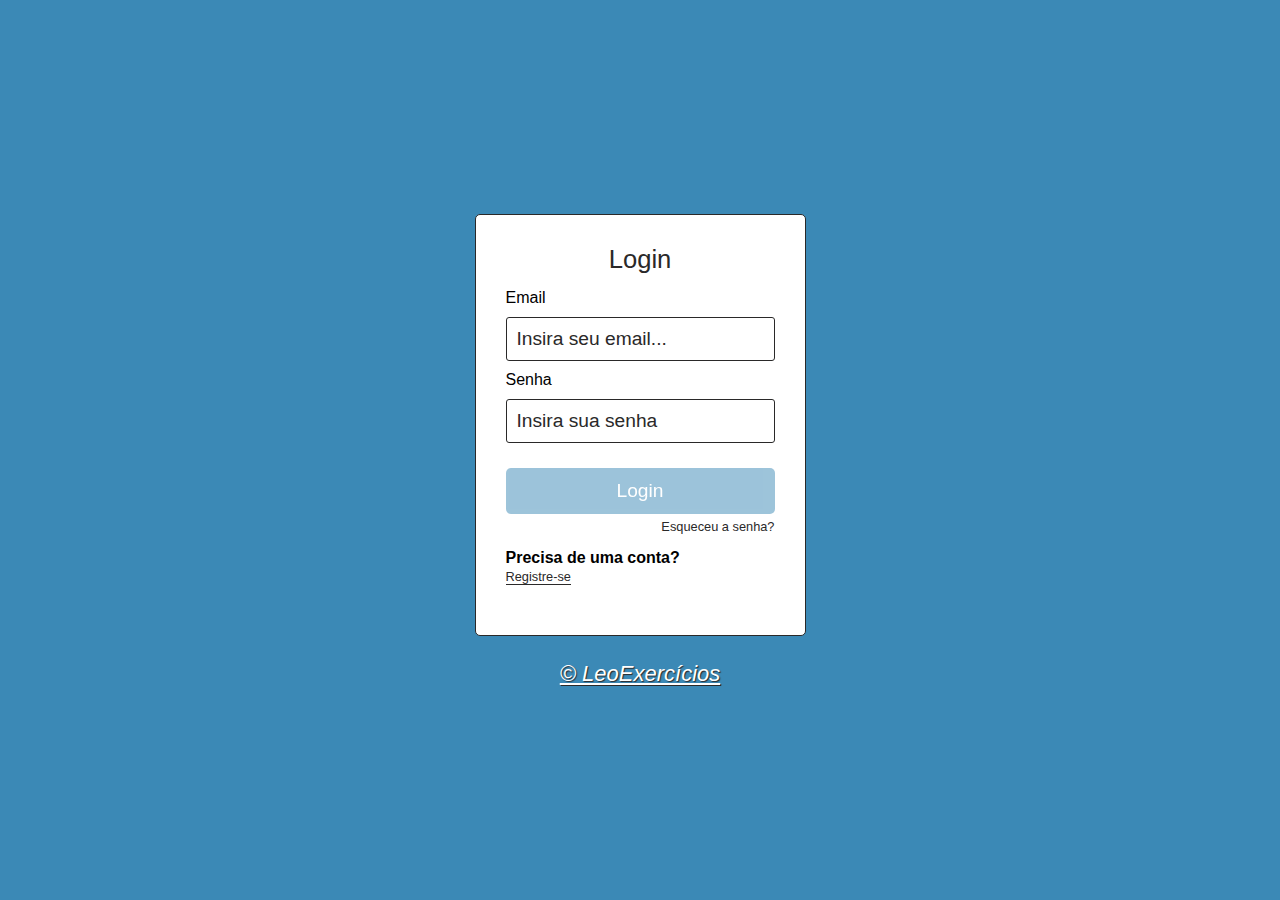
==== pages/login.html @ d655336d "test commit" ====
<!DOCTYPE html>
<html lang="pt-br">
<head>
    <meta charset="UTF-8">
    <meta http-equiv="X-UA-Compatible" content="IE=edge">
    <meta name="viewport" content="width=device-width, initial-scale=1.0">
    <title>TodoList</title>
    <link rel="stylesheet" href="../css/style.css">
    <script src="../js/main.js" defer></script>
</head>
<body>
    <main>
        <div class="login">
            <div class="input-div">
                <p class="title-form">Login</p>
                <form class="form">
                    <label for="email">Email</label>
                    <input type="email" class="input login-input" placeholder="Insira seu email..."
                        for="email" id="email" name="email" required>
                    <label for="password">Senha</label>
                    <input type="password" class="input senha-input" placeholder="Insira sua senha"
                        for="password" id="password" name="password" required>
                    <button type="submit" class="btn-login" disabled>Login</button>
                </form>
                <div class="opcoes">
                    <a class="e-senha" href="#">Esqueceu a senha?</a>
                    <div class="p-conta">
                        <p>Precisa de uma conta? </p>
                        <a class="registro" href="./pages/registro.html">Registre-se</a>
                    </div>
                </div>
            </div>
        <footer>&copy; LeoExercícios</footer>
      </div>
    </main>
</body>
</html>
---- css/style.css ----
* {
    border: none;
    box-sizing: border-box;
    margin: 0;
    padding: 0;
    border-radius: 0;
    list-style: none;
    text-decoration: none;
}

@import url('https://fonts.googleapis.com/css2?family=Roboto:wght@400;700&display=swap');

body {
    font-family: 'Roboto', sans-serif;
}

.title-form {
    font-size: 1.6em;
    margin: 0 auto 15px;
    color: rgb(42, 41, 41);
    font-family: 700;
}

.login {
    display: flex;
    justify-content: center;
    align-items: center;
    flex-direction: column;
    width: 100%;
    height: 100vh;
    background-color: rgb(59, 137, 182);
}

.input {
    border-radius: 3px;
    padding: 10px;
    font-size: 1.2em;
    color: rgb(42, 41, 41);
    width: 100%;
    border: 1px solid rgb(42, 41, 41);
}

.input::placeholder {
    color: rgb(42, 41, 41);
}

.form {
    display: flex;
    flex-direction: column;
    gap: 10px;
}

.input-div {
    padding: 30px 30px 50px;
    border-radius: 5px;
    background-color: white;
    display: flex;
    flex-direction: column;
    align-items: center;
    border: 1px solid rgb(42, 41, 41);
}

.btn-login {
    width: 100%;
    padding: 12px;
    background-color: rgb(59, 137, 182);
    border-radius: 5px;
    color: white;
    font-size: 1.2em;
    cursor: pointer;
    margin-top: 15px;
}

.btn-login:disabled {
    opacity: 0.5;
}

.login-input {
    outline: 0;
}

.opcoes {
    margin-top: 5px;
    display: flex;
    gap: 15px;
    width: 100%;
    flex-direction: column;
}

.opcoes p {
    font-weight: 700;
    font-size: 1em;
}

.e-senha {
    text-align: end;
    color: rgb(42, 41, 41);
    font-size: 0.8em;
}

.registro {
    font-size: 0.8em;
    color: rgb(42, 41, 41);
    border-bottom: 1px solid rgb(42, 41, 41);
}

footer {
    text-align: center;
    margin-top: 25px;
    font-size: 22px;
    font-style: italic;
    text-shadow: 1px 1px 1px rgb(42, 41, 41);
    text-decoration: underline;
    color: white;
  }
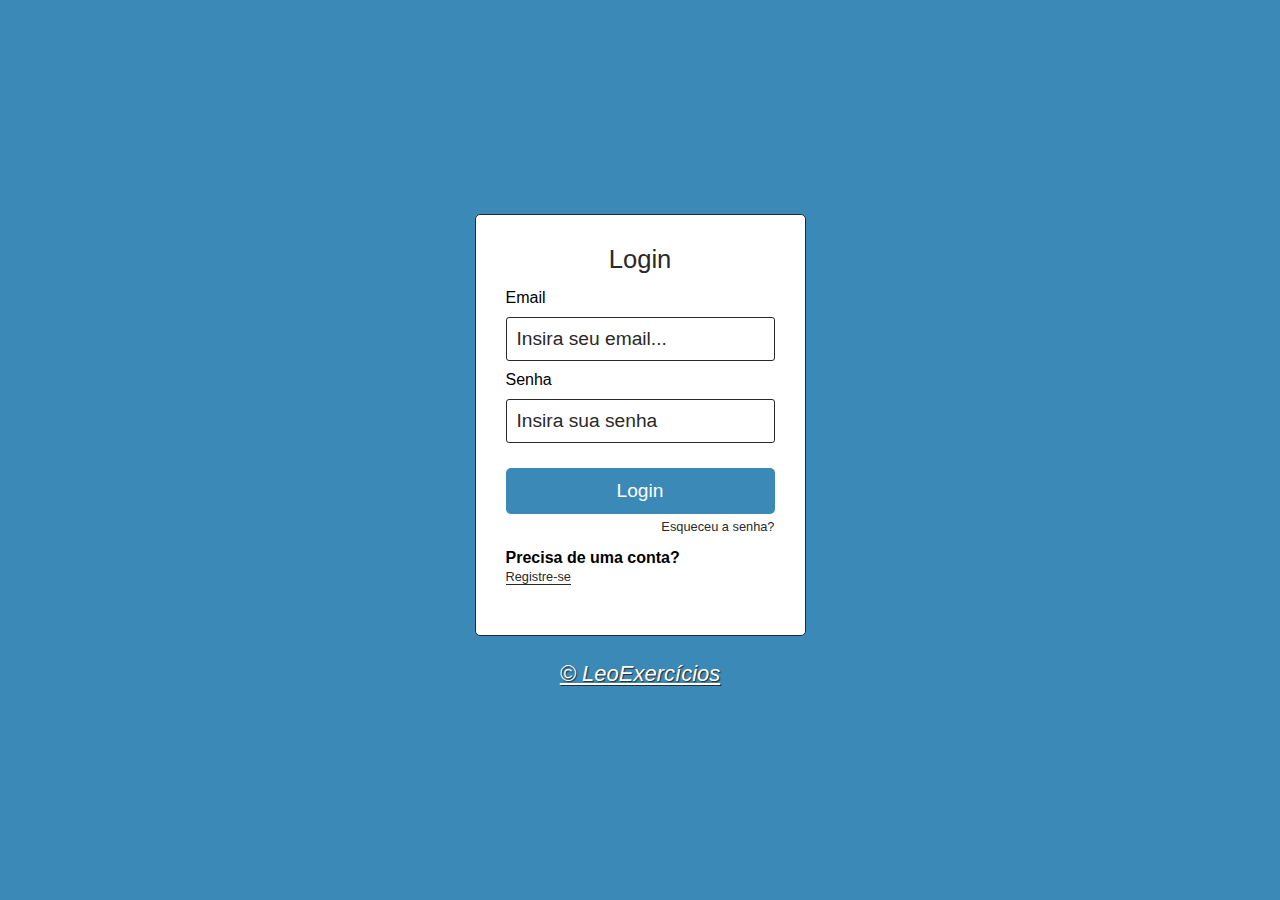
==== commit fec5508b: "Algumas alterações na tela de registro" ====
--- a/pages/login.html
+++ b/pages/login.html
@@ -5,8 +5,8 @@
     <meta http-equiv="X-UA-Compatible" content="IE=edge">
     <meta name="viewport" content="width=device-width, initial-scale=1.0">
     <title>TodoList</title>
-    <link rel="stylesheet" href="../css/style.css">
-    <script src="../js/main.js" defer></script>
+    <link rel="stylesheet" href="../css/login.css">
+    <script src="../js/login.js" defer></script>
 </head>
 <body>
     <main>
@@ -20,13 +20,13 @@
                     <label for="password">Senha</label>
                     <input type="password" class="input senha-input" placeholder="Insira sua senha"
                         for="password" id="password" name="password" required>
-                    <button type="submit" class="btn-login" disabled>Login</button>
+                    <button type="submit" class="btn-login">Login</button>
                 </form>
                 <div class="opcoes">
                     <a class="e-senha" href="#">Esqueceu a senha?</a>
                     <div class="p-conta">
                         <p>Precisa de uma conta? </p>
-                        <a class="registro" href="./pages/registro.html">Registre-se</a>
+                        <a class="registro" href="registro.html">Registre-se</a>
                     </div>
                 </div>
             </div>
--- a/css/login.css
+++ b/css/login.css
@@ -0,0 +1,115 @@
+* {
+    border: none;
+    box-sizing: border-box;
+    margin: 0;
+    padding: 0;
+    border-radius: 0;
+    list-style: none;
+    text-decoration: none;
+}
+
+@import url('https://fonts.googleapis.com/css2?family=Roboto:wght@400;700&display=swap');
+
+body {
+    font-family: 'Roboto', sans-serif;
+}
+
+.title-form {
+    font-size: 1.6em;
+    margin: 0 auto 15px;
+    color: rgb(42, 41, 41);
+    font-family: 700;
+}
+
+.login {
+    display: flex;
+    justify-content: center;
+    align-items: center;
+    flex-direction: column;
+    width: 100%;
+    height: 100vh;
+    background-color: rgb(59, 137, 182);
+}
+
+.input {
+    border-radius: 3px;
+    padding: 10px;
+    font-size: 1.2em;
+    color: rgb(42, 41, 41);
+    width: 100%;
+    border: 1px solid rgb(42, 41, 41);
+}
+
+.input::placeholder {
+    color: rgb(42, 41, 41);
+}
+
+.form {
+    display: flex;
+    flex-direction: column;
+    gap: 10px;
+}
+
+.input-div {
+    padding: 30px 30px 50px;
+    border-radius: 5px;
+    background-color: white;
+    display: flex;
+    flex-direction: column;
+    align-items: center;
+    border: 1px solid rgb(42, 41, 41);
+}
+
+.btn-login {
+    width: 100%;
+    padding: 12px;
+    background-color: rgb(59, 137, 182);
+    border-radius: 5px;
+    color: white;
+    font-size: 1.2em;
+    cursor: pointer;
+    margin-top: 15px;
+}
+
+.btn-login:disabled {
+    opacity: 0.5;
+}
+
+.login-input {
+    outline: 0;
+}
+
+.opcoes {
+    margin-top: 5px;
+    display: flex;
+    gap: 15px;
+    width: 100%;
+    flex-direction: column;
+}
+
+.opcoes p {
+    font-weight: 700;
+    font-size: 1em;
+}
+
+.e-senha {
+    text-align: end;
+    color: rgb(42, 41, 41);
+    font-size: 0.8em;
+}
+
+.registro {
+    font-size: 0.8em;
+    color: rgb(42, 41, 41);
+    border-bottom: 1px solid rgb(42, 41, 41);
+}
+
+footer {
+    text-align: center;
+    margin-top: 25px;
+    font-size: 22px;
+    font-style: italic;
+    text-shadow: 1px 1px 1px rgb(42, 41, 41);
+    text-decoration: underline;
+    color: white;
+  }
